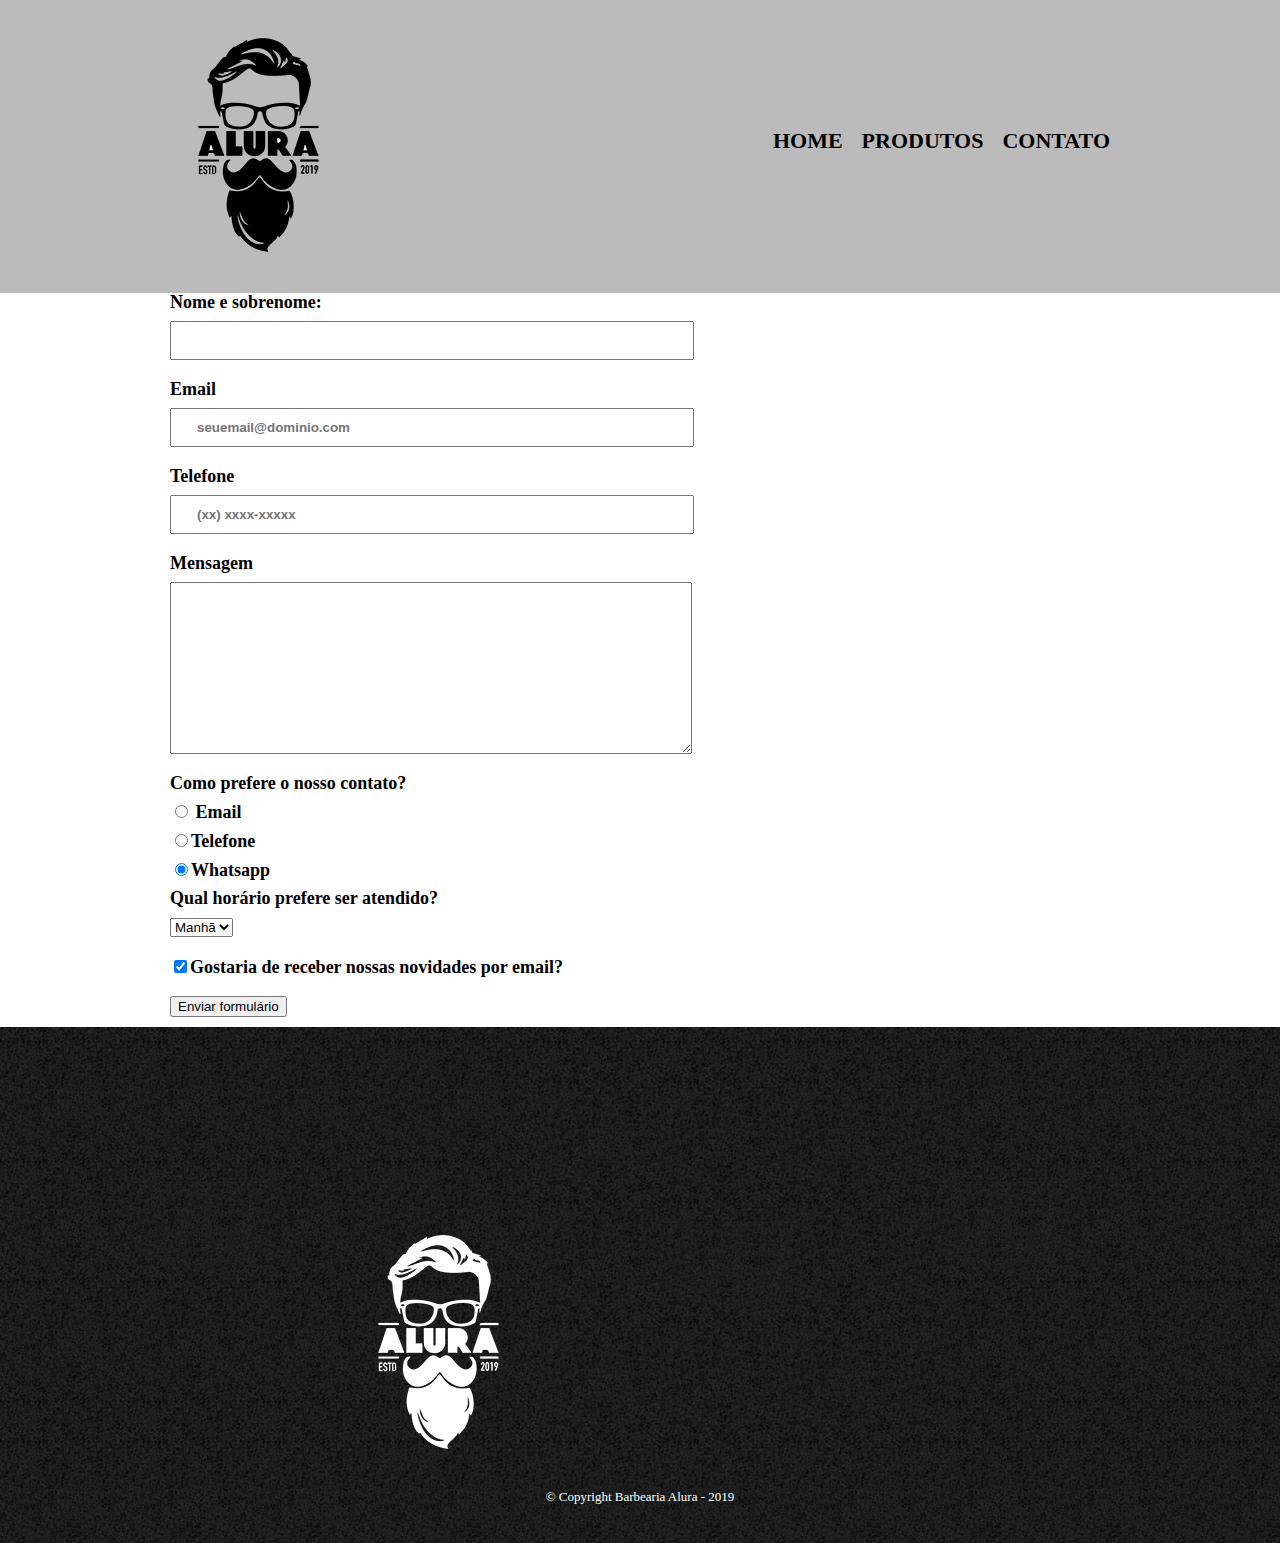
==== contato.html @ e8788fa0 "12janeiro23" ====
<!DOCTYPE html>
<html>
  <head>
    <meta charset="UTF-8" />
    <title>Contato - Barbearia Alura</title>

    <link rel="stylesheet" href="reset.css" />
    <link rel="stylesheet" href="style.css" />
  </head>
  <body>
    <header>
      <div class="caixa">
        <h1><img src="logo.png" /></h1>

        <nav>
          <ul>
            <li><a href="index.html">Home</a></li>
            <li><a href="produtos.html">Produtos</a></li>
            <li><a href="contato.html">Contato</a></li>
          </ul>
        </nav>
      </div>
    </header>
    <main>
      <form>
        <label for="nomeSobreNome"> Nome e sobrenome:</label>
        <input type="text" id="nomeSobreNome" class="input-padrao " required/>

        <label for="email">Email</label>
        <input type="email" id="email" class="input-padrao " required placeholder="seuemail@dominio.com" />

        <label for="telefone">Telefone</label>
        <input type="tel" id="telefone" class="input-padrao " required placeholder ="(xx) xxxx-xxxxx"/>

        <label for="mensagem">Mensagem</label>
        <textarea name="" id="mensagem" cols="60" rows="10" class="input-padrao" required></textarea>

        <fieldset>
          <legend>Como prefere o nosso contato?</legend>
          <label for="radio-email"><input type="radio" name="contato" value="email" id="radio-email" />
            Email</label>
          
          <label for="radio-telefone"><input
            type="radio"
            name="contato"
            value="telefone"
            id="radio-telefone"
          />Telefone</label>
         

          <label for="radio-whatsapp"><input
            type="radio"
            name="contato"
            value="whatsapp"
            id="radio-whatsapp" checked
          />Whatsapp</label>
          
        </fieldset>
        <fieldset>
        <legend>Qual horário prefere ser atendido?</legend>
        <select name="" id="">
          <option value="">Manhã</option>
          <option value="">Tarde</option>
          <option value="">Noite</option>
        </select>
        </fieldset>

        <label class="checkbox"><input type="checkbox" checked>Gostaria de receber nossas novidades por email?</label>

        <input type="submit" value="Enviar formulário" />
      </form>
    </main>
    <footer>
      <img src="logo-branco.png" alt="Logomarca Barbearia Alura" />
      <img src="bg.jpg" />
      <p class="copyright">&copy; Copyright Barbearia Alura - 2019</p>
    </footer>
  </body>
</html>
---- style.css ----
header {
	background: #BBBBBB;
	padding: 20px 0;
}

.caixa {
	position: relative;
	width: 940px;
	margin: 0 auto;
}

nav {
	position: absolute;
	top: 110px;
	right: 0;
}

nav li {
	display: inline;
	margin: 0 0 0 15px;
}

nav a {
	text-transform: uppercase;
	color: #000000;
	font-weight: bold;
	font-size: 22px;
	text-decoration: none;
}

nav a:hover {
	color: #C78C19;
	text-decoration: underline;
}

.produtos {
	width: 940px;
	margin: 0 auto;
	padding: 50px 0;
}

.produtos li {
	display: inline-block;
	text-align: center;
	width: 30%;
	vertical-align: top;
	margin: 0 1.5%;
	padding: 30px 20px;
	box-sizing: border-box;
	border: 2px solid #000000;
	border-radius: 10px;
}

.produtos li:hover {
	border-color: #C78C19;
}

.produtos li:active {
	border-color: #088C19;	
}

.produtos li:hover h2 {
	font-size: 34px;
}

.produtos h2 {
	font-size: 30px;
	font-weight: bold;
}

.produto-descricao {
	font-size: 18px;
}

.produto-preco {
	font-size: 22px;
	font-weight: bold;
	margin-top: 10px;
}
footer {
	text-align: center;
	background: url("bg.jpg");
	padding: 40px 0;
}

.copyright {
	color: #FFFFFF;
	font-size: 13px;
	margin: 20px 0 0;
}
main {
	width:  940px;
	margin: auto;
	}

	form {
		margin: 40px 0;

	}
	form label, form, legend {
		display: block;
		font-size: 18px;
		margin: 0 0 10px;
		font-weight: bolder;
		
	}

	.input-padrao {
		display: block;
		margin: 0 0 10px;
		padding: 10px 20px;
		width: 50%;
		font-weight: bolder;

	}
	.input-padrao {
		display: block;
		margin: 0 0 20px;
		padding: 10px 25px;
		width: 50%;
	}
.checkbox {
	margin: 20px 0;

}
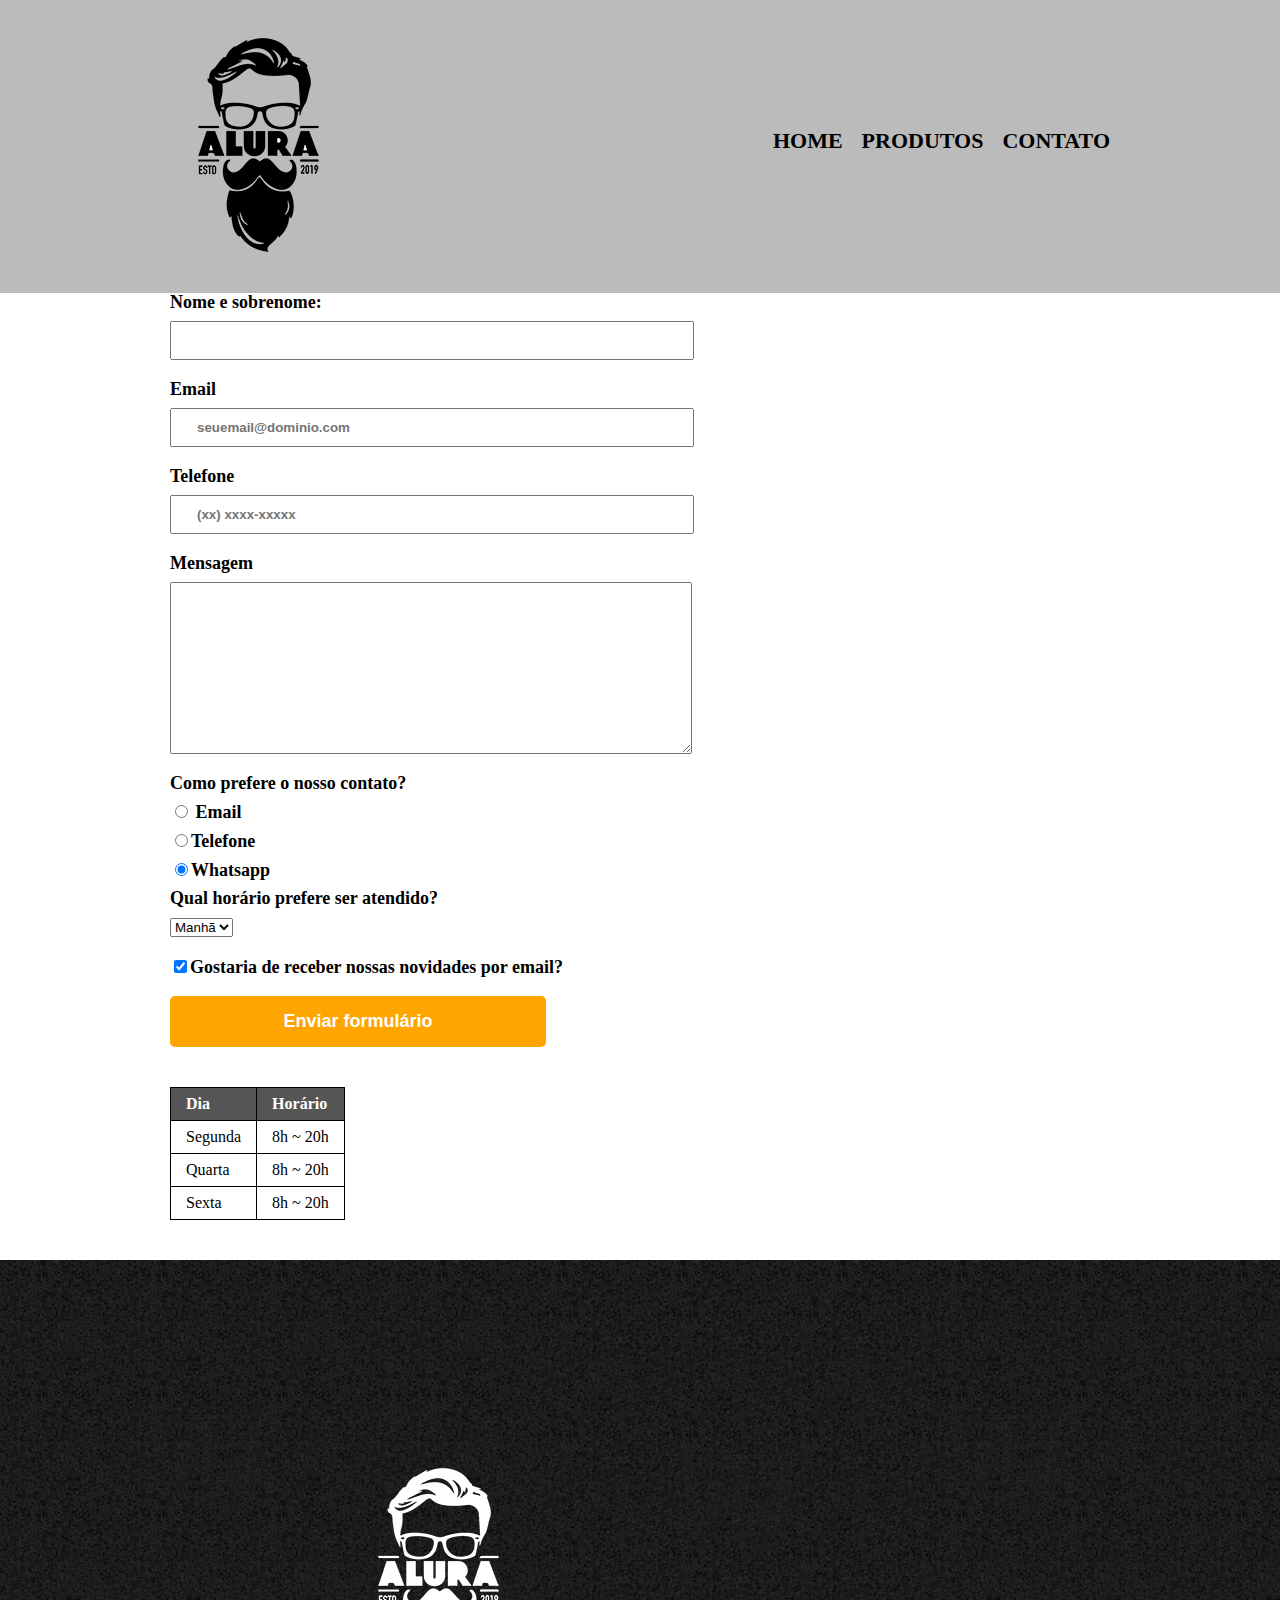
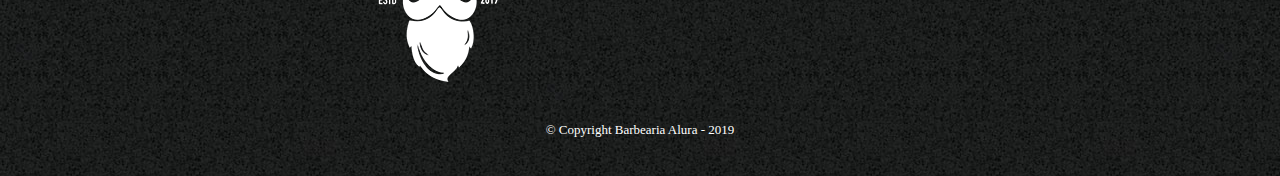
==== commit 9c9f7dc7: "noite_12_01_23" ====
--- a/contato.html
+++ b/contato.html
@@ -67,8 +67,32 @@
 
         <label class="checkbox"><input type="checkbox" checked>Gostaria de receber nossas novidades por email?</label>
 
-        <input type="submit" value="Enviar formulário" />
+        <input type="submit" value="Enviar formulário" class="enviar" />
       </form>
+
+      <table>
+        <thead>
+        <tr>
+          <td>Dia</td>
+          <td>Horário</td>
+        </tr>
+      </thead>
+      
+      <tbody>
+        <tr>
+          <td>Segunda</td>
+          <td>8h ~ 20h</td>
+        </tr>
+        <tr>
+          <td>Quarta</td>
+          <td>8h ~ 20h</td>
+        </tr>
+        <tr>
+          <td>Sexta</td>
+          <td>8h ~ 20h</td>
+        </tr>
+      </tbody>
+      </table>
     </main>
     <footer>
       <img src="logo-branco.png" alt="Logomarca Barbearia Alura" />
--- a/style.css
+++ b/style.css
@@ -123,4 +123,34 @@
 	margin: 20px 0;
 
 }
+.enviar {
+	width: 40%;
+	padding: 15px 0;
+	background: orange;
+	color: white;
+	font-weight: bold;
+	font-size: 18px;
+	border: none;
+	border-radius: 5px;
+	transition: 2s all;
+	cursor: pointer;
+	}
+	.enviar:hover {
+		background: darkorange;
+		transform: scale(1.2);		
+	}
+	table {
+		margin: 40px 0;
+	}
+	thead {
+		background: #555 ;
+		color: white;
+		font-weight: bold;
+	}
+	td, th {
+		border: 1px solid #000000;
+		padding: 8px 15px;
 
+	}
+	
+
